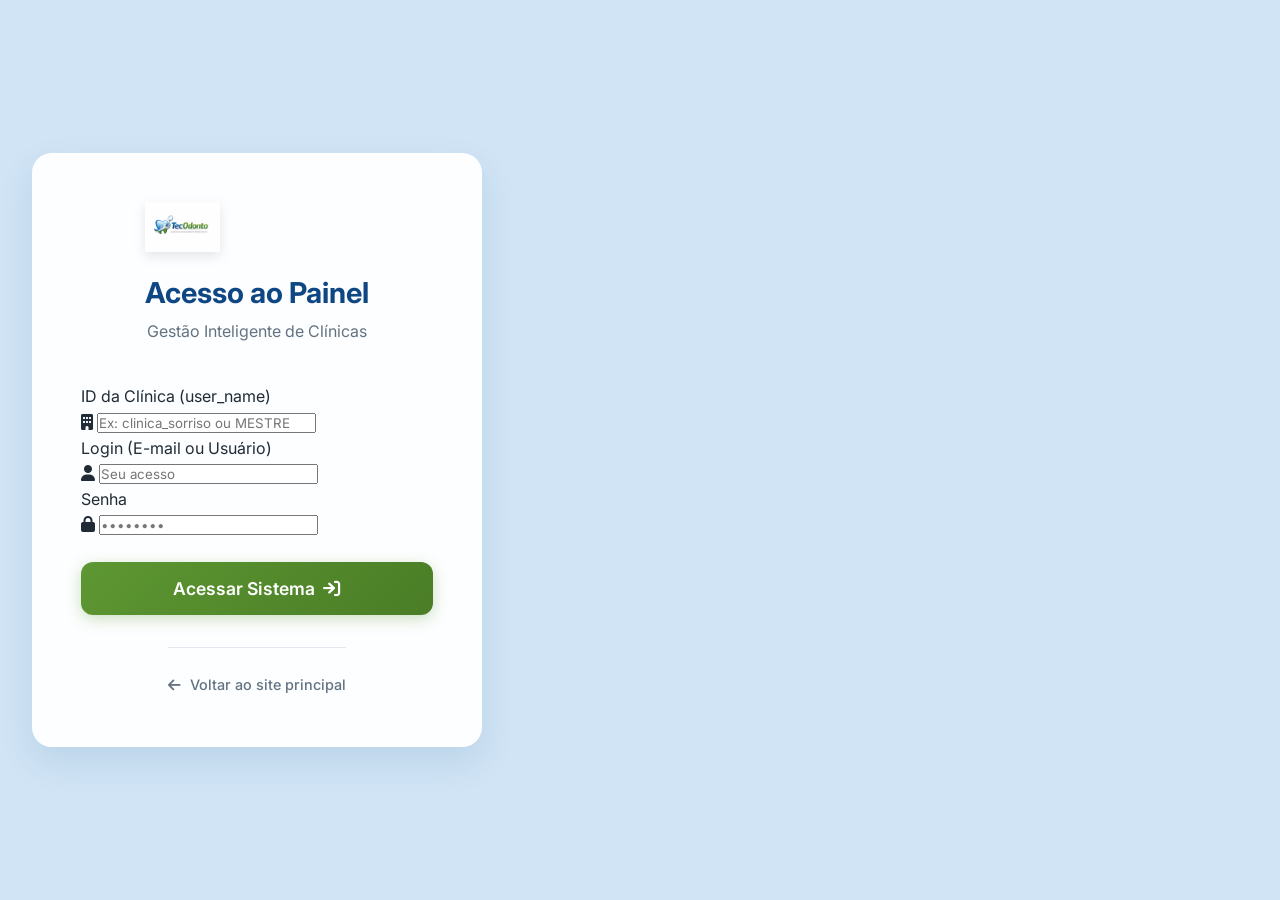
==== admin.html @ e5bf9d72 "feat: Implement SaaS Authentication, Multi-clinic Support and UX Refinements" ====
<!DOCTYPE html>
<html lang="pt-BR">

<head>
    <meta charset="UTF-8">
    <meta name="viewport" content="width=device-width, initial-scale=1.0">
    <title>Painel Administrativo | Tecodonto</title>
    <link rel="stylesheet" href="css/style.css">
    <link rel="stylesheet" href="css/admin.css">
    <link rel="preconnect" href="https://fonts.googleapis.com">
    <link rel="preconnect" href="https://fonts.gstatic.com" crossorigin>
    <link href="https://fonts.googleapis.com/css2?family=Inter:wght@300;400;500;600;700;800&display=swap"
        rel="stylesheet">
    <link rel="stylesheet" href="https://cdnjs.cloudflare.com/ajax/libs/font-awesome/6.4.0/css/all.min.css">
    <script src="js/auth.js"></script>
    <style>
        .dashboard-grid {
            display: grid;
            grid-template-columns: repeat(auto-fit, minmax(260px, 1fr));
            gap: 2rem;
            margin-top: 2.5rem;
        }

        .dash-card {
            background: rgba(255, 255, 255, 0.9);
            backdrop-filter: blur(10px);
            border: 1px solid rgba(255, 255, 255, 0.5);
            border-radius: 20px;
            padding: 2.5rem 2rem;
            text-align: center;
            transition: var(--transition);
            box-shadow: 0 10px 30px rgba(0, 0, 0, 0.05);
            cursor: pointer;
            text-decoration: none;
            color: inherit;
            display: flex;
            flex-direction: column;
            align-items: center;
        }

        .dash-card:hover {
            transform: translateY(-10px);
            box-shadow: 0 20px 40px rgba(14, 71, 132, 0.15);
            border-color: var(--primary-green);
        }

        .dash-icon {
            width: 80px;
            height: 80px;
            background: linear-gradient(135deg, var(--primary-blue), #0a3360);
            border-radius: 50%;
            display: flex;
            align-items: center;
            justify-content: center;
            margin-bottom: 1.5rem;
            box-shadow: 0 10px 20px rgba(14, 71, 132, 0.2);
            transition: var(--transition);
        }

        .dash-card:hover .dash-icon {
            transform: scale(1.1) rotate(5deg);
            background: linear-gradient(135deg, var(--primary-green), #4a7d26);
            box-shadow: 0 10px 20px rgba(93, 151, 50, 0.3);
        }

        .dash-icon i {
            font-size: 2.2rem;
            color: white;
        }

        .dash-card h3 {
            font-size: 1.4rem;
            margin-bottom: 0.5rem;
            color: var(--primary-blue);
        }

        .dash-card p {
            font-size: 0.95rem;
            color: var(--text-light);
            margin-bottom: 0;
        }
        
        .admin-main.dash-main {
            padding-top: 150px;
        }
    </style>
</head>

<body class="admin-body">
    <header class="navbar scrolled" id="navbar">
        <div class="container nav-container">
            <a href="index.html" class="logo">
                <img src="assets/logo.png" alt="Tecodonto Logo" id="header-logo">
            </a>
            <nav class="nav-menu">
                <ul class="nav-list">
                    <li><a href="index.html" class="nav-link">Site Principal</a></li>
                    <li><a href="admin.html" class="nav-link active">Painel Admin</a></li>
                </ul>
            </nav>
        </div>
    </header>

    <main class="admin-main dash-main">
        <div class="admin-container fade-in-up" style="max-width: 1000px;">
            <div class="form-header" style="margin-bottom: 1rem;">
                <h1>Painel <span>Administrativo</span></h1>
                <p>Gestão e Controle do Plano de Manutenção Odontológica.</p>
            </div>

            <div class="dashboard-grid">
                <a href="cadastro-salas.html" class="dash-card req-suporte">
                    <div class="dash-icon"><i class="fa-solid fa-door-open"></i></div>
                    <h3>Cadastro de Salas</h3>
                    <p>Adicione novas salas clínicas, técnicas ou de suporte.</p>
                </a>

                <a href="cadastro-ativos.html" class="dash-card req-suporte">
                    <div class="dash-icon"><i class="fa-solid fa-microscope"></i></div>
                    <h3>Cadastro de Ativos</h3>
                    <p>Registre os equipamentos de cada sala com geração automática de ID.</p>
                </a>

                <a href="relatorio.html" class="dash-card">
                    <div class="dash-icon"><i class="fa-solid fa-file-lines"></i></div>
                    <h3>Relatório Geral</h3>
                    <p>Visualize e imprima a lista completa de controle de manutenção.</p>
                </a>

                <a href="gestao-equipe.html" class="dash-card req-admin">
                    <div class="dash-icon" style="background: linear-gradient(135deg, #f59e0b, #b45309);"><i class="fa-solid fa-users"></i></div>
                    <h3 style="color: #d97706;">Gestão de Equipe</h3>
                    <p>Adicione ou remova Suportes e Operadores da sua clínica.</p>
                </a>

                <a href="gestao-clinicas.html" class="dash-card req-superadmin">
                    <div class="dash-icon" style="background: linear-gradient(135deg, #10b981, #047857);"><i class="fa-solid fa-building-user"></i></div>
                    <h3 style="color: #059669;">Gestão de Clínicas</h3>
                    <p>Crie novas clínicas e cadastre seus Administradores gerais.</p>
                </a>
            </div>
        </div>
        
        <div class="bg-shape shape-1"></div>
        <div class="bg-shape shape-2"></div>
    </main>

</body>

</html>
---- css/style.css ----
/* Reset & Defaults */
:root {
    /* Cores Inpiradas no Logo/Flyer */
    --primary-blue: #0E4784;
    /* Azul escuro do "Tec" */
    --primary-green: #5D9732;
    /* Verde do "Odonto" e dente */
    --light-blue: #D0E4F5;
    /* Fundo suave baseado no flyer */

    --text-dark: #202b36;
    --text-light: #637381;
    --bg-white: #ffffff;
    --bg-gray: #f9fafb;

    --transition: all 0.3s cubic-bezier(0.25, 0.8, 0.25, 1);
    --shadow-sm: 0 4px 6px rgba(0, 0, 0, 0.05);
    --shadow-md: 0 10px 20px rgba(14, 71, 132, 0.1);
    --shadow-lg: 0 20px 40px rgba(14, 71, 132, 0.15);
}

* {
    margin: 0;
    padding: 0;
    box-sizing: border-box;
    font-family: 'Inter', sans-serif;
}

html {
    scroll-behavior: smooth;
}

body {
    background-color: var(--bg-white);
    color: var(--text-dark);
    line-height: 1.6;
    overflow-x: hidden;
}

ul {
    list-style: none;
}

a {
    text-decoration: none;
    color: inherit;
}

img {
    max-width: 100%;
    height: auto;
    display: block;
}

.container {
    width: 90%;
    max-width: 1200px;
    margin: 0 auto;
}

/* Typography */
h1,
h2,
h3,
h4 {
    color: var(--primary-blue);
    font-weight: 700;
    line-height: 1.2;
}

p {
    color: var(--text-light);
}

/* Buttons */
.btn {
    display: inline-flex;
    align-items: center;
    justify-content: center;
    gap: 0.5rem;
    padding: 0.8rem 1.8rem;
    border-radius: 50px;
    font-weight: 600;
    font-size: 1rem;
    cursor: pointer;
    transition: var(--transition);
    border: none;
    outline: none;
}

.btn-primary {
    background: linear-gradient(135deg, var(--primary-green), #4a7d26);
    color: white;
    box-shadow: 0 4px 15px rgba(93, 151, 50, 0.3);
}

.btn-primary:hover {
    transform: translateY(-3px);
    box-shadow: 0 8px 25px rgba(93, 151, 50, 0.4);
    background: linear-gradient(135deg, #4a7d26, var(--primary-green));
}

.btn-secondary {
    background: transparent;
    color: var(--primary-blue);
    border: 2px solid var(--primary-blue);
}

.btn-secondary:hover {
    background: var(--primary-blue);
    color: white;
}

.btn-lg {
    padding: 1rem 2.5rem;
    font-size: 1.1rem;
}

/* Navbar */
.navbar {
    position: fixed;
    top: 0;
    left: 0;
    width: 100%;
    padding: 0.4rem 0;
    background: rgba(255, 255, 255, 0.95);
    backdrop-filter: blur(10px);
    z-index: 1000;
    transition: var(--transition);
    box-shadow: var(--shadow-sm);
}

.navbar.scrolled {
    padding: 0.2rem 0;
    background: rgba(255, 255, 255, 0.98);
}

.nav-container {
    display: flex;
    justify-content: space-between;
    align-items: center;
}

.logo img {
    height: 100px;
    transform: scale(1.5);
    transform-origin: left center;
    width: auto;
    object-fit: contain;
    mix-blend-mode: multiply;
    /* Remove o fundo branco visualmente na navbar clara */
    transition: var(--transition);
}

.navbar.scrolled .logo img {
    height: 75px;
    transform: scale(1.3);
}

.nav-menu {
    display: flex;
    align-items: center;
    gap: 2rem;
}

.nav-list {
    display: flex;
    gap: 1.5rem;
}

.nav-link {
    font-weight: 500;
    color: var(--text-dark);
    position: relative;
    padding: 0.5rem 0;
    transition: var(--transition);
}

.nav-link::after {
    content: '';
    position: absolute;
    bottom: 0;
    left: 0;
    width: 0;
    height: 2px;
    background-color: var(--primary-green);
    transition: var(--transition);
}

.nav-link:hover::after,
.nav-link.active::after {
    width: 100%;
}

.nav-link:hover,
.nav-link.active {
    color: var(--primary-blue);
}

.hamburger {
    display: none;
    cursor: pointer;
}

.bar {
    display: block;
    width: 25px;
    height: 3px;
    margin: 5px auto;
    background-color: var(--primary-blue);
    transition: var(--transition);
}

/* Hero Section */
.hero {
    padding: 180px 0 100px;
    background: radial-gradient(circle at top right, var(--light-blue) 0%, rgba(255, 255, 255, 1) 50%);
    min-height: 100vh;
    display: flex;
    align-items: center;
}

.hero-container {
    display: flex;
    align-items: center;
    justify-content: space-between;
    gap: 3rem;
}

.hero-content {
    flex: 1;
    max-width: 600px;
}

.badge {
    display: inline-flex;
    align-items: center;
    gap: 0.5rem;
    padding: 0.5rem 1rem;
    background: rgba(14, 71, 132, 0.1);
    color: var(--primary-blue);
    border-radius: 50px;
    font-weight: 600;
    font-size: 0.85rem;
    margin-bottom: 2rem;
}

.hero h1 {
    font-size: 3.5rem;
    margin-bottom: 1.5rem;
}

.hero h1 span {
    color: var(--primary-green);
}

.hero p {
    font-size: 1.15rem;
    margin-bottom: 2.5rem;
}

.hero-buttons {
    display: flex;
    gap: 1rem;
}

.hero-image {
    flex: 1;
    position: relative;
    display: flex;
    justify-content: center;
}

.hero-main-img {
    width: 100%;
    max-width: 600px;
    border-radius: 20px;
    box-shadow: var(--shadow-lg);
    object-fit: cover;
    aspect-ratio: 1/1;
    /* Para manter a imagem quadrada parecida com a gerada */
}

.image-placeholder {
    width: 100%;
    aspect-ratio: 4/3;
    background: linear-gradient(45deg, #e0e0e0, #f5f5f5);
    border-radius: 20px;
    box-shadow: var(--shadow-lg);
}

.floating-card {
    position: absolute;
    background: white;
    padding: 1rem 1.5rem;
    border-radius: 12px;
    box-shadow: var(--shadow-md);
    display: flex;
    align-items: center;
    gap: 1rem;
    animation: float 4s ease-in-out infinite;
}

.floating-card i {
    font-size: 2rem;
    color: var(--primary-green);
}

.floating-card h4 {
    font-size: 0.9rem;
    margin-bottom: 0.2rem;
}

.floating-card p {
    font-size: 0.8rem;
    margin: 0;
}

.top-right {
    top: -20px;
    right: -20px;
}

.bottom-left {
    bottom: -20px;
    left: -20px;
    animation-delay: 2s;
}

@keyframes float {

    0%,
    100% {
        transform: translateY(0);
    }

    50% {
        transform: translateY(-15px);
    }
}

@keyframes pulse {
    0% {
        transform: scale(1);
        box-shadow: 0 0 0 0 rgba(93, 151, 50, 0.7);
    }

    70% {
        transform: scale(1.05);
        box-shadow: 0 0 0 15px rgba(93, 151, 50, 0);
    }

    100% {
        transform: scale(1);
        box-shadow: 0 0 0 0 rgba(93, 151, 50, 0);
    }
}

.btn-pulse {
    animation: pulse 2s infinite;
}

/* Services */
.services {
    padding: 100px 0;
    background-color: var(--bg-white);
}

.section-header {
    text-align: center;
    max-width: 800px;
    margin: 0 auto 4rem;
}

.section-header h2 {
    font-size: 2.5rem;
    margin-bottom: 1rem;
}

.section-header h2 span {
    color: var(--primary-green);
}

.services-grid {
    display: grid;
    grid-template-columns: repeat(auto-fit, minmax(280px, 1fr));
    gap: 2rem;
}

.service-card {
    background: var(--bg-gray);
    padding: 2.5rem 2rem;
    border-radius: 16px;
    text-align: center;
    transition: var(--transition);
    border: 1px solid rgba(0, 0, 0, 0.03);
    display: flex;
    flex-direction: column;
    align-items: center;
    justify-content: center;
    min-height: 220px;
}

.service-card:hover {
    transform: translateY(-10px);
    box-shadow: var(--shadow-md);
    background: white;
    border-color: var(--light-blue);
}

.service-img {
    width: auto;
    max-width: 100%;
    height: 180px;
    object-fit: contain;
    border-radius: 8px;
    margin: 0 auto 1.5rem auto;
    display: block;
    transition: var(--transition);
    box-shadow: var(--shadow-sm);
}

.service-card:hover .service-img {
    transform: scale(1.05);
    box-shadow: var(--shadow-md);
}

.service-card h3 {
    font-size: 1.2rem;
    margin-bottom: 0;
}

/* Brands Section */
.brands {
    padding: 80px 0;
    background: linear-gradient(to right, #f4f8fc, var(--bg-white));
}

.brands-container {
    display: flex;
    align-items: center;
    justify-content: center;
    text-align: center;
}

.brands-content h2 {
    font-size: 2.3rem;
    margin-bottom: 1rem;
}

.brands-content h2 span {
    color: var(--primary-green);
}

.brands-content p {
    max-width: 800px;
    margin: 0 auto 3rem;
}

.brand-tags {
    display: flex;
    flex-wrap: wrap;
    justify-content: center;
    gap: 1rem;
}

.brand-tag {
    background: white;
    border: 1px solid #e0e0e0;
    color: var(--primary-blue);
    padding: 0.8rem 1.5rem;
    border-radius: 8px;
    font-weight: 700;
    font-size: 1.1rem;
    letter-spacing: 1px;
    box-shadow: var(--shadow-sm);
    transition: var(--transition);
}

.brand-tag:hover {
    border-color: var(--primary-green);
    color: var(--primary-green);
    transform: translateY(-3px);
    box-shadow: var(--shadow-md);
}

/* CTA Section */
.cta {
    padding: 100px 0;
    background: linear-gradient(135deg, var(--primary-blue), #0a3360);
    text-align: center;
    color: white;
}

.cta h2,
.cta p {
    color: white;
}

.cta h2 {
    font-size: 2.8rem;
    margin-bottom: 1rem;
}

.cta p {
    font-size: 1.2rem;
    margin-bottom: 3rem;
    opacity: 0.9;
    max-width: 700px;
    margin-left: auto;
    margin-right: auto;
}

/* Footer */
footer {
    background-color: #111;
    color: white;
    padding-top: 80px;
}

.footer-container {
    display: grid;
    grid-template-columns: 2fr 1fr 1fr;
    gap: 4rem;
    margin-bottom: 4rem;
}

.footer-logo {
    height: 70px;
    margin-bottom: 1.5rem;
    mix-blend-mode: screen;
    /* Deixa o branco transparente em fundos escuros */
    filter: brightness(0) invert(1) contrast(1.2);
    /* Força a logo a ficar totalmente branca e limpa */
}

.footer-col h3 {
    color: white;
    font-size: 1.2rem;
    margin-bottom: 1.5rem;
    position: relative;
    padding-bottom: 0.5rem;
}

.footer-col h3::after {
    content: '';
    position: absolute;
    left: 0;
    bottom: 0;
    width: 40px;
    height: 2px;
    background-color: var(--primary-green);
}

.footer-col ul li {
    margin-bottom: 0.8rem;
}

.footer-col a {
    color: #999;
    transition: var(--transition);
}

.footer-col a:hover {
    color: var(--primary-green);
    padding-left: 5px;
}

.contact-info li {
    display: flex;
    align-items: center;
    gap: 1rem;
    color: #999;
}

.contact-info i {
    color: var(--primary-green);
}

.footer-bottom {
    background-color: #000;
    padding: 1.5rem 0;
    text-align: center;
    color: #666;
    font-size: 0.9rem;
}

/* Responsive */
@media (max-width: 992px) {
    .hero h1 {
        font-size: 2.8rem;
    }

    .hero-container {
        flex-direction: column;
        text-align: center;
    }

    .hero-buttons {
        justify-content: center;
    }

    .badge {
        margin: 0 auto 2rem;
    }

    .floating-card {
        display: none;
    }

    .footer-container {
        grid-template-columns: 1fr 1fr;
        gap: 2rem;
    }
}

@media (max-width: 768px) {
    .nav-menu {
        position: fixed;
        left: -100%;
        top: 80px;
        flex-direction: column;
        background-color: white;
        width: 100%;
        text-align: center;
        transition: 0.3s;
        box-shadow: 0 10px 20px rgba(0, 0, 0, 0.1);
        padding: 2rem 0;
    }

    .nav-menu.active {
        left: 0;
    }

    .nav-list {
        flex-direction: column;
    }

    .hamburger {
        display: block;
    }

    .hamburger.active .bar:nth-child(2) {
        opacity: 0;
    }

    .hamburger.active .bar:nth-child(1) {
        transform: translateY(8px) rotate(45deg);
    }

    .hamburger.active .bar:nth-child(3) {
        transform: translateY(-8px) rotate(-45deg);
    }

    .hero h1 {
        font-size: 2.2rem;
    }

    .section-header h2,
    .brands-content h2,
    .cta h2 {
        font-size: 2rem;
    }

    .footer-container {
        grid-template-columns: 1fr;
    }
}
---- css/admin.css ----
/* admin.css - Styling for the Administration & Maintenance App */

body.admin-body {
    background: radial-gradient(circle at top right, var(--light-blue) 0%, #f4f8fc 100%);
    min-height: 100vh;
    display: flex;
    flex-direction: column;
}

.admin-main {
    flex: 1;
    display: flex;
    align-items: center;
    justify-content: center;
    padding: 120px 20px 60px;
    position: relative;
    overflow: hidden;
}

.admin-container {
    width: 100%;
    max-width: 550px;
    z-index: 10;
}

.fade-in-up {
    animation: fadeInUp 0.8s cubic-bezier(0.2, 0.8, 0.2, 1) forwards;
    opacity: 0;
    transform: translateY(30px);
}

@keyframes fadeInUp {
    to {
        opacity: 1;
        transform: translateY(0);
    }
}

.form-header {
    text-align: center;
    margin-bottom: 2.5rem;
}

.icon-wrapper {
    width: 70px;
    height: 70px;
    background: linear-gradient(135deg, var(--primary-blue), #0a3360);
    border-radius: 20px;
    display: flex;
    align-items: center;
    justify-content: center;
    margin: 0 auto 1.5rem;
    box-shadow: 0 10px 25px rgba(14, 71, 132, 0.3);
}

.icon-wrapper i {
    font-size: 2rem;
    color: white;
}

.form-header h1 {
    font-size: 2.2rem;
    margin-bottom: 0.5rem;
}

.form-header h1 span {
    color: var(--primary-green);
}

.form-header p {
    font-size: 1.05rem;
}

.admin-card {
    background: rgba(255, 255, 255, 0.85);
    backdrop-filter: blur(16px);
    -webkit-backdrop-filter: blur(16px);
    border: 1px solid rgba(255, 255, 255, 0.5);
    border-radius: 24px;
    padding: 2.5rem;
    box-shadow: 0 20px 50px rgba(0, 0, 0, 0.05), inset 0 0 0 1px rgba(255, 255, 255, 0.4);
}

.modern-form .form-group {
    margin-bottom: 1.8rem;
    position: relative;
}

.modern-form label {
    display: block;
    font-weight: 600;
    color: var(--primary-blue);
    margin-bottom: 0.6rem;
    font-size: 0.95rem;
}

.input-wrapper,
.select-wrapper {
    position: relative;
}

.input-icon,
.select-icon {
    position: absolute;
    top: 50%;
    transform: translateY(-50%);
    color: var(--text-light);
    pointer-events: none;
    transition: var(--transition);
}

.input-icon {
    left: 1rem;
}

.select-icon {
    right: 1.2rem;
    font-size: 0.85rem;
}

.modern-form input[type="text"],
.modern-form select {
    width: 100%;
    padding: 1rem 1rem 1rem 2.8rem;
    border: 2px solid #e2e8f0;
    border-radius: 12px;
    font-size: 1rem;
    color: var(--text-dark);
    background: white;
    transition: var(--transition);
    appearance: none;
}

.modern-form select {
    padding-left: 1.2rem;
    padding-right: 2.8rem;
}

.modern-form select option {
    color: var(--text-dark);
}

.modern-form input[type="text"]:focus,
.modern-form select:focus {
    border-color: var(--primary-green);
    box-shadow: 0 0 0 4px rgba(93, 151, 50, 0.15);
    outline: none;
}

.modern-form input[type="text"]:focus ~ .input-icon,
.modern-form select:focus ~ .select-icon {
    color: var(--primary-green);
}

.char-count {
    position: absolute;
    right: 1rem;
    top: 50%;
    transform: translateY(-50%);
    font-size: 0.8rem;
    color: var(--text-light);
    font-weight: 500;
    pointer-events: none;
}

.btn-submit {
    width: 100%;
    margin-top: 1rem;
    padding: 1.1rem;
    font-size: 1.1rem;
    display: flex;
    align-items: center;
    justify-content: center;
    gap: 0.8rem;
    position: relative;
}

.btn-submit.loading .btn-text,
.btn-submit.loading .btn-icon {
    opacity: 0;
}

.btn-submit.loading .loader {
    display: block !important;
}

.loader {
    position: absolute;
    width: 24px;
    height: 24px;
    border: 3px solid rgba(255, 255, 255, 0.3);
    border-radius: 50%;
    border-top-color: white;
    animation: spin 1s ease-in-out infinite;
    display: none;
}

@keyframes spin {
    to { transform: rotate(360deg); }
}

.form-message {
    margin-top: 1.5rem;
    padding: 1rem;
    border-radius: 12px;
    text-align: center;
    font-weight: 500;
    font-size: 0.95rem;
    animation: fadeIn 0.4s ease forwards;
}

.form-message.success {
    background: rgba(93, 151, 50, 0.1);
    color: var(--primary-green);
    border: 1px solid rgba(93, 151, 50, 0.2);
}

.form-message.error {
    background: rgba(220, 53, 69, 0.1);
    color: #dc3545;
    border: 1px solid rgba(220, 53, 69, 0.2);
}

@keyframes fadeIn {
    from { opacity: 0; transform: translateY(-10px); }
    to { opacity: 1; transform: translateY(0); }
}

.bg-shape {
    position: absolute;
    border-radius: 50%;
    filter: blur(80px);
    z-index: 1;
    opacity: 0.6;
    pointer-events: none;
}

.shape-1 {
    width: 400px;
    height: 400px;
    background: var(--light-blue);
    top: -100px;
    left: -100px;
}

.shape-2 {
    width: 300px;
    height: 300px;
    background: rgba(93, 151, 50, 0.2);
    bottom: 50px;
    right: -100px;
}

@media (max-width: 600px) {
    .admin-card {
        padding: 2rem 1.5rem;
    }
}
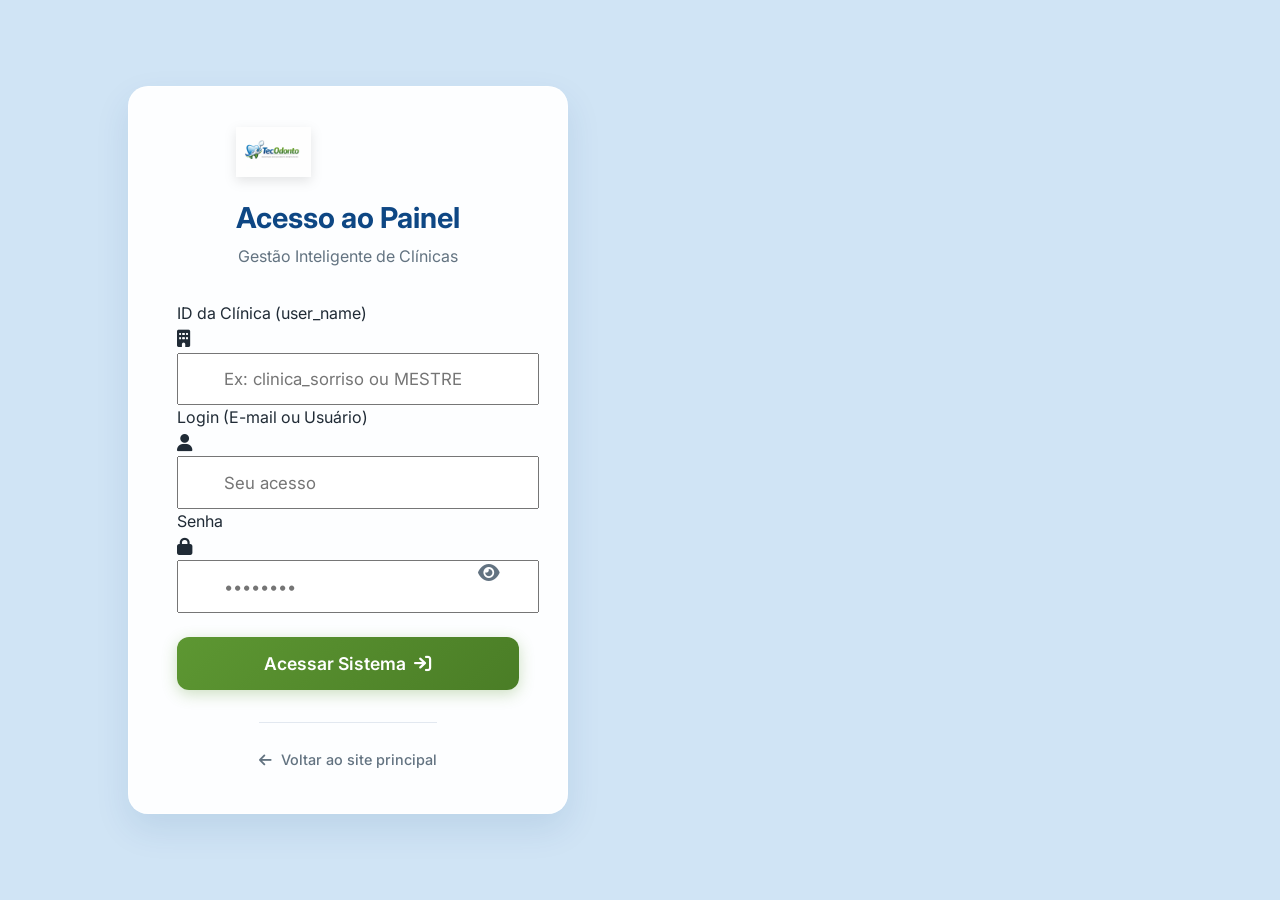
==== commit c0f03d04: "UI/Backend: Implantacao gerador ID Equipamentos, modais globais customizados, alinhamento header e c" ====
--- a/admin.html
+++ b/admin.html
@@ -12,6 +12,7 @@
     <link href="https://fonts.googleapis.com/css2?family=Inter:wght@300;400;500;600;700;800&display=swap"
         rel="stylesheet">
     <link rel="stylesheet" href="https://cdnjs.cloudflare.com/ajax/libs/font-awesome/6.4.0/css/all.min.css">
+    <script src="js/supabase.js"></script>
     <script src="js/auth.js"></script>
     <style>
         .dashboard-grid {
@@ -148,3 +149,4 @@
 </body>
 
 </html>
+
--- a/css/admin.css
+++ b/css/admin.css
@@ -82,7 +82,7 @@
 }
 
 .modern-form .form-group {
-    margin-bottom: 1.8rem;
+    margin-bottom: 1.2rem;
     position: relative;
 }
 
@@ -119,6 +119,8 @@
 }
 
 .modern-form input[type="text"],
+.modern-form input[type="email"],
+.modern-form input[type="password"],
 .modern-form select {
     width: 100%;
     padding: 1rem 1rem 1rem 2.8rem;
@@ -141,6 +143,8 @@
 }
 
 .modern-form input[type="text"]:focus,
+.modern-form input[type="email"]:focus,
+.modern-form input[type="password"]:focus,
 .modern-form select:focus {
     border-color: var(--primary-green);
     box-shadow: 0 0 0 4px rgba(93, 151, 50, 0.15);
@@ -148,6 +152,8 @@
 }
 
 .modern-form input[type="text"]:focus ~ .input-icon,
+.modern-form input[type="email"]:focus ~ .input-icon,
+.modern-form input[type="password"]:focus ~ .input-icon,
 .modern-form select:focus ~ .select-icon {
     color: var(--primary-green);
 }
@@ -256,3 +262,11 @@
         padding: 2rem 1.5rem;
     }
 }
+
+/* Força alinhamento à esquerda nas tabelas de relatórios/ativos do admin */
+.assets-table th, .assets-table td {
+    text-align: left !important;
+}
+.assets-table th:first-child, .assets-table td:first-child {
+    text-align: center !important;
+}
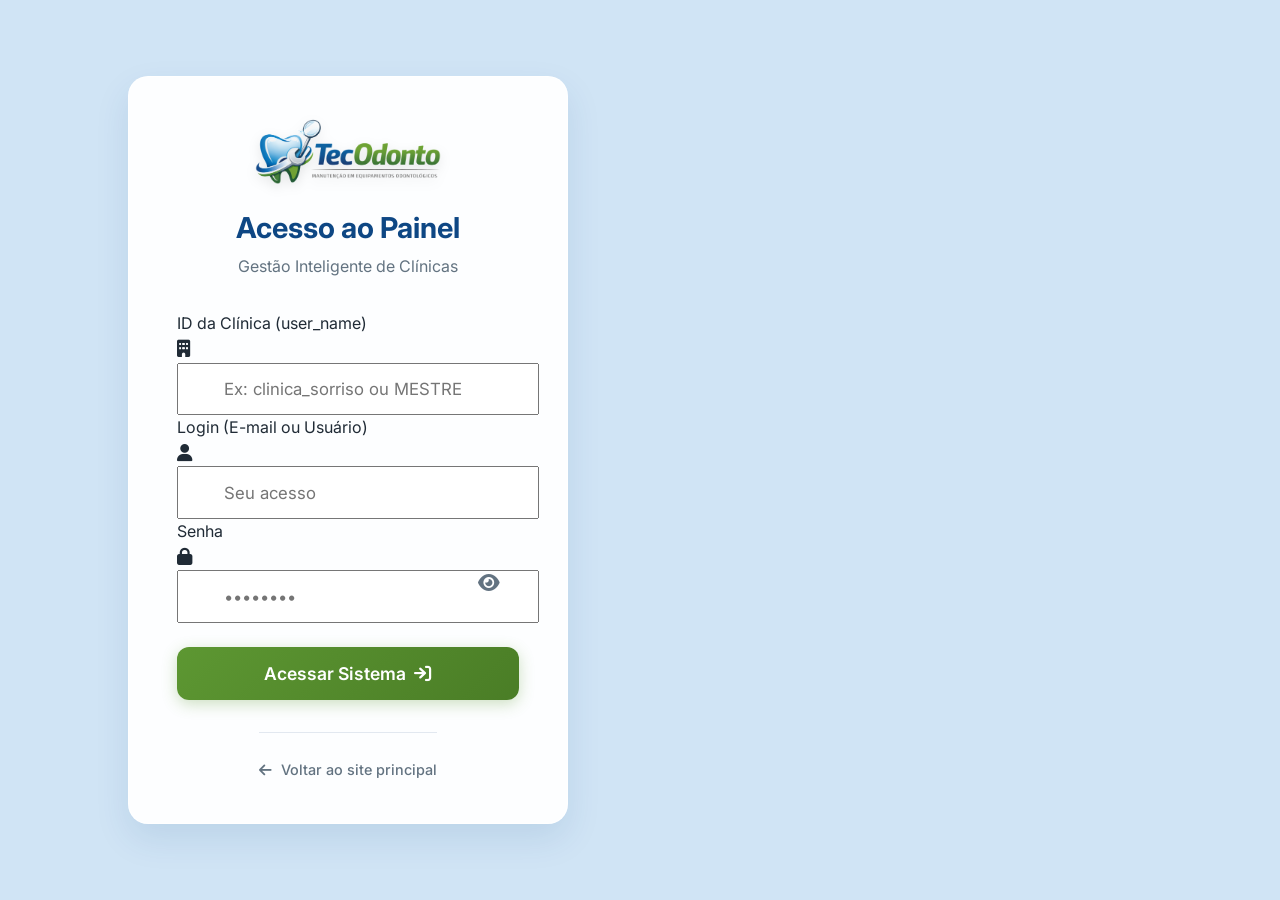
==== commit ae0349b5: "feat(ui): correção de renderização de Header/Logos em PDFs. Melhorias de margens e tipografias dinâm" ====
--- a/admin.html
+++ b/admin.html
@@ -122,6 +122,12 @@
                     <p>Registre os equipamentos de cada sala com geração automática de ID.</p>
                 </a>
 
+                <a href="registro-manutencao.html" class="dash-card req-tecnico">
+                    <div class="dash-icon" style="background: linear-gradient(135deg, #1d4ed8, #1e3a8a);"><i class="fa-solid fa-screwdriver-wrench"></i></div>
+                    <h3 style="color: #1d4ed8;">Registro de Manutenção</h3>
+                    <p>Registre históricos preventivos ou corretivos por equipamento.</p>
+                </a>
+
                 <a href="relatorio.html" class="dash-card">
                     <div class="dash-icon"><i class="fa-solid fa-file-lines"></i></div>
                     <h3>Relatório Geral</h3>
@@ -131,7 +137,7 @@
                 <a href="gestao-equipe.html" class="dash-card req-admin">
                     <div class="dash-icon" style="background: linear-gradient(135deg, #f59e0b, #b45309);"><i class="fa-solid fa-users"></i></div>
                     <h3 style="color: #d97706;">Gestão de Equipe</h3>
-                    <p>Adicione ou remova Suportes e Operadores da sua clínica.</p>
+                    <p>Adicione ou remova Técnicos, Suportes e Operadores.</p>
                 </a>
 
                 <a href="gestao-clinicas.html" class="dash-card req-superadmin">
--- a/css/style.css
+++ b/css/style.css
@@ -122,16 +122,19 @@
     top: 0;
     left: 0;
     width: 100%;
-    padding: 0.4rem 0;
+    padding: 0; /* Removido padding para o logo encostar nas bordas */
     background: rgba(255, 255, 255, 0.95);
     backdrop-filter: blur(10px);
     z-index: 1000;
     transition: var(--transition);
     box-shadow: var(--shadow-sm);
+    height: 120px; /* Aumentado para comportar o logo massivo */
+    display: flex;
+    align-items: center;
 }
 
 .navbar.scrolled {
-    padding: 0.2rem 0;
+    height: 90px;
     background: rgba(255, 255, 255, 0.98);
 }
 
@@ -139,22 +142,29 @@
     display: flex;
     justify-content: space-between;
     align-items: center;
+    height: 100%;
+    width: 100%;
+}
+
+.logo {
+    height: 100%;
+    display: flex;
+    align-items: center;
+    padding: 0.5rem 0; /* Leve margem interna opcional ou 0 para encostar totalmente */
 }
 
 .logo img {
-    height: 100px;
-    transform: scale(1.5);
-    transform-origin: left center;
+    height: 100%;
     width: auto;
     object-fit: contain;
     mix-blend-mode: multiply;
+    transition: height 0.3s ease;
     /* Remove o fundo branco visualmente na navbar clara */
-    transition: var(--transition);
 }
 
 .navbar.scrolled .logo img {
-    height: 75px;
-    transform: scale(1.3);
+    height: 100%;
+    transform: none;
 }
 
 .nav-menu {
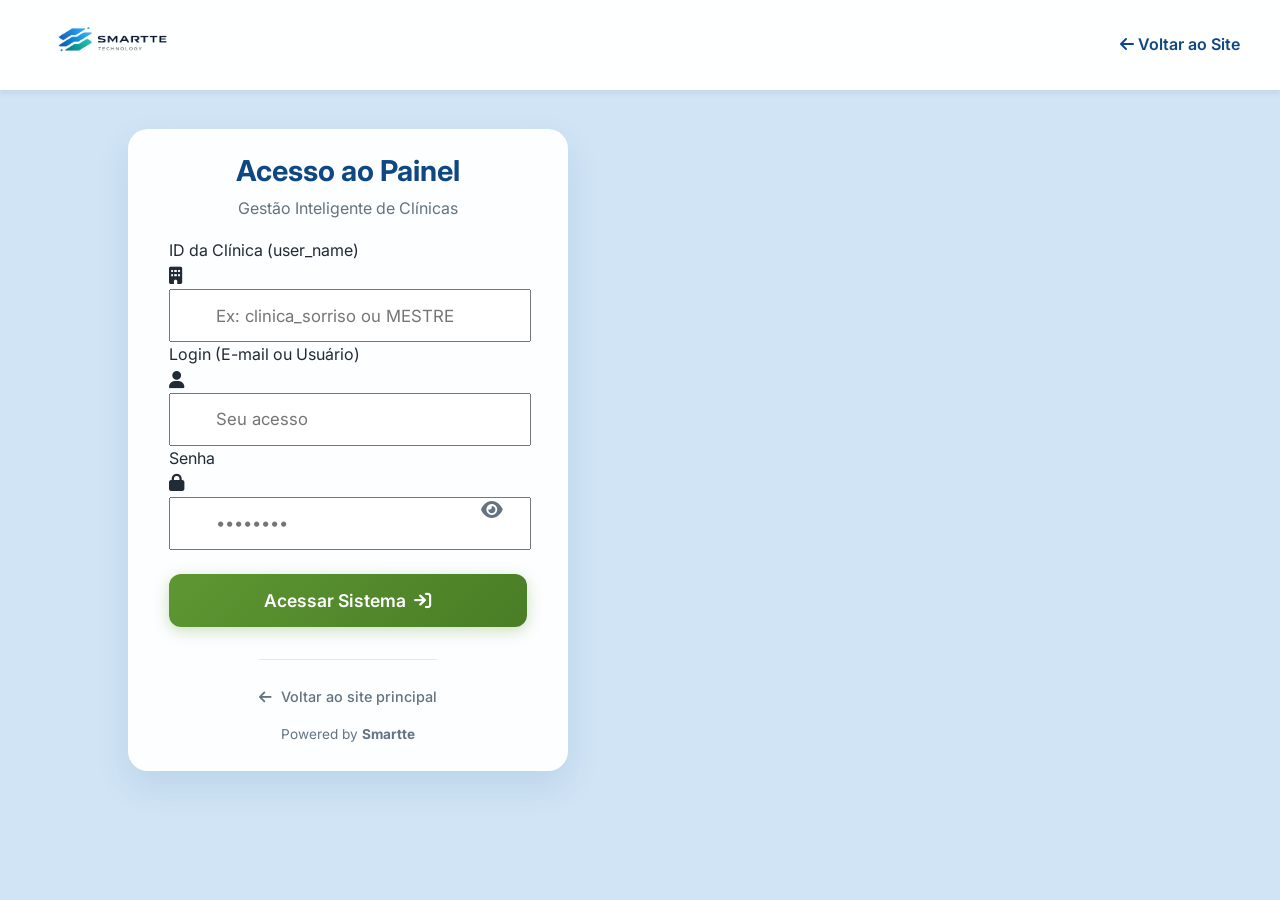
==== commit 7ffe3ddd: "WIP: Atualizações de marca d'água e CSS da logo Smartte" ====
--- a/admin.html
+++ b/admin.html
@@ -4,16 +4,16 @@
 <head>
     <meta charset="UTF-8">
     <meta name="viewport" content="width=device-width, initial-scale=1.0">
-    <title>Painel Administrativo | Tecodonto</title>
-    <link rel="stylesheet" href="css/style.css">
-    <link rel="stylesheet" href="css/admin.css">
+    <title>Painel Administrativo | Smartte</title>
+    <link rel="stylesheet" href="css/style.css?v=2">
+    <link rel="stylesheet" href="css/admin.css?v=2">
     <link rel="preconnect" href="https://fonts.googleapis.com">
     <link rel="preconnect" href="https://fonts.gstatic.com" crossorigin>
     <link href="https://fonts.googleapis.com/css2?family=Inter:wght@300;400;500;600;700;800&display=swap"
         rel="stylesheet">
     <link rel="stylesheet" href="https://cdnjs.cloudflare.com/ajax/libs/font-awesome/6.4.0/css/all.min.css">
-    <script src="js/supabase.js"></script>
-    <script src="js/auth.js"></script>
+    <script src="js/supabase.js?v=2"></script>
+    <script src="js/auth.js?v=2"></script>
     <style>
         .dashboard-grid {
             display: grid;
@@ -91,7 +91,7 @@
     <header class="navbar scrolled" id="navbar">
         <div class="container nav-container">
             <a href="index.html" class="logo">
-                <img src="assets/logo.png" alt="Tecodonto Logo" id="header-logo">
+                <img src="assets/logo-smartte.png" alt="Smartte Logo" id="header-logo">
             </a>
             <nav class="nav-menu">
                 <ul class="nav-list">
@@ -152,6 +152,9 @@
         <div class="bg-shape shape-2"></div>
     </main>
 
+    <footer style="text-align: center; padding: 20px; color: var(--text-light); font-size: 0.9rem; position: relative; z-index: 10;">
+        Powered by <strong>Smartte</strong>
+    </footer>
 </body>
 
 </html>
--- a/css/admin.css
+++ b/css/admin.css
@@ -270,3 +270,24 @@
 .assets-table th:first-child, .assets-table td:first-child {
     text-align: center !important;
 }
+
+/* Smartte Logo Adjustments for Admin Pages */
+.navbar .logo {
+    display: flex;
+    align-items: center;
+}
+
+.navbar .logo img {
+    height: 180px !important;
+    max-height: none !important;
+    width: auto !important;
+    margin: -60px 0 -60px -30px !important;
+    transform: none !important;
+    object-position: center;
+}
+
+.navbar.scrolled .logo img {
+    height: 140px !important;
+    margin: -45px 0 -45px -20px !important;
+    transform: none !important;
+}
